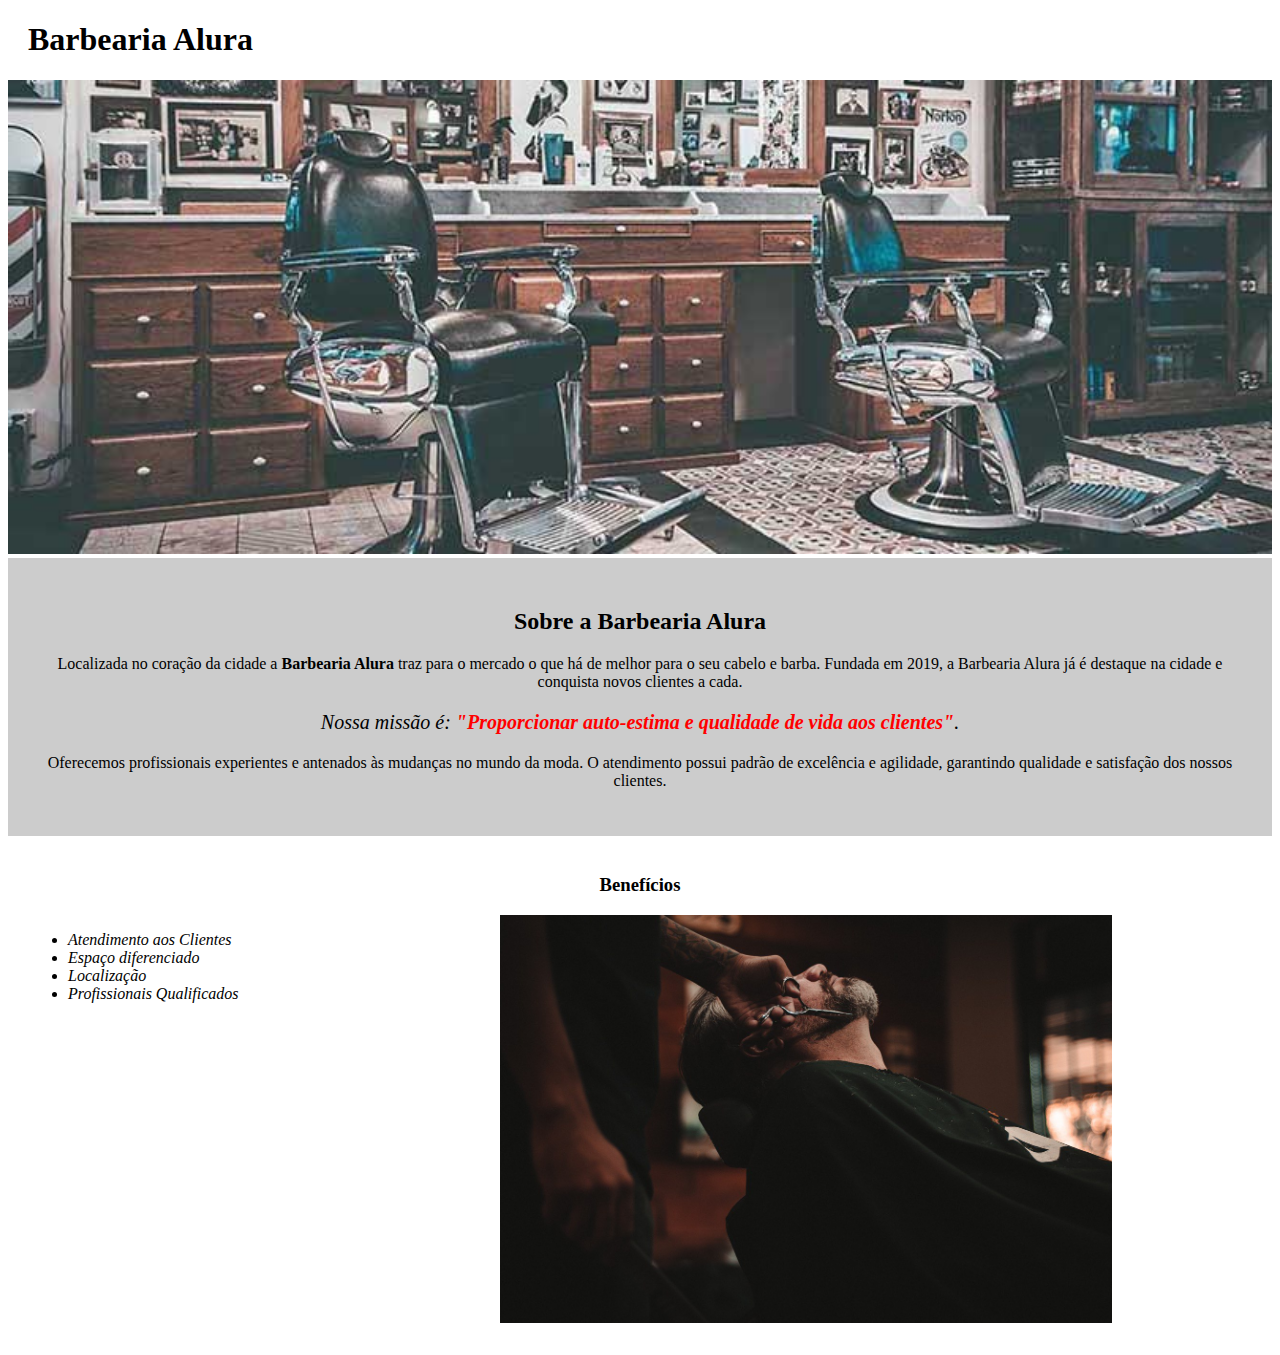
==== index.html @ afbb9d74 "Página principal e página de produtos" ====
<!DOCTYPE html>
<html lang="pt-br">
    <head>
        <meta charset="UTF-8">
        <title>Barbearia Alura</title>
        <link rel="stylesheet" href="style.css">
    
    </head>
    <body>
        <header>
            <h1 class="titulo-principal">Barbearia Alura</h1>
        </header>
        <img id="banner" src="banner.jpg">
        <div class="principal">
            <h2 class="titulo-centralizado">Sobre a Barbearia Alura</h2>

            <p>Localizada no coração da cidade a <strong>Barbearia Alura</strong> traz para o mercado o que há de melhor para o seu cabelo e barba. Fundada em 2019, a 
                Barbearia Alura já é destaque na cidade e conquista novos clientes a cada.</p>

            <p id="missao"><em>Nossa missão é: <strong>"Proporcionar auto-estima e qualidade de vida aos clientes"</strong>.</em></p>

            <p>Oferecemos profissionais experientes e antenados às mudanças no mundo da moda. O atendimento possui padrão de excelência e agilidade, garantindo 
            qualidade e satisfação dos nossos clientes.</p>
        </div>
        <div class="beneficios">
            <h3 class="titulo-centralizado">Benefícios</h3> 

            <ul>
                <li class="itens">Atendimento aos Clientes</li>
                <li class="itens">Espaço diferenciado</li>
                <li class="itens">Localização</li>
                <li class="itens">Profissionais Qualificados</li>
            </ul>

            <img src="beneficios.jpg" class="imagembeneficios">
        </div>
    </body>
</html>
---- style.css ----
/* body{
    
} */

#banner{
    width: 100%;
}
.principal {
    background: #CCCCCC; 
    padding: 30px;  
}

.titulo-principal{
    padding-left: 20px;
}

.titulo-centralizado {
    text-align: center;
}

p {
    text-align: center;
}

em strong {
    color: #FF0000;
}

#missao {
    font-size: 20px;
}


.itens {
    font-style: italic;
}

.beneficios {
    background: #FFFFFF;
    padding: 20px;
}


ul{
    display: inline-block;
    vertical-align: top;
    width: 20%;
    margin-right: 15%;
}

.imagembeneficios {
    width: 50%;
}
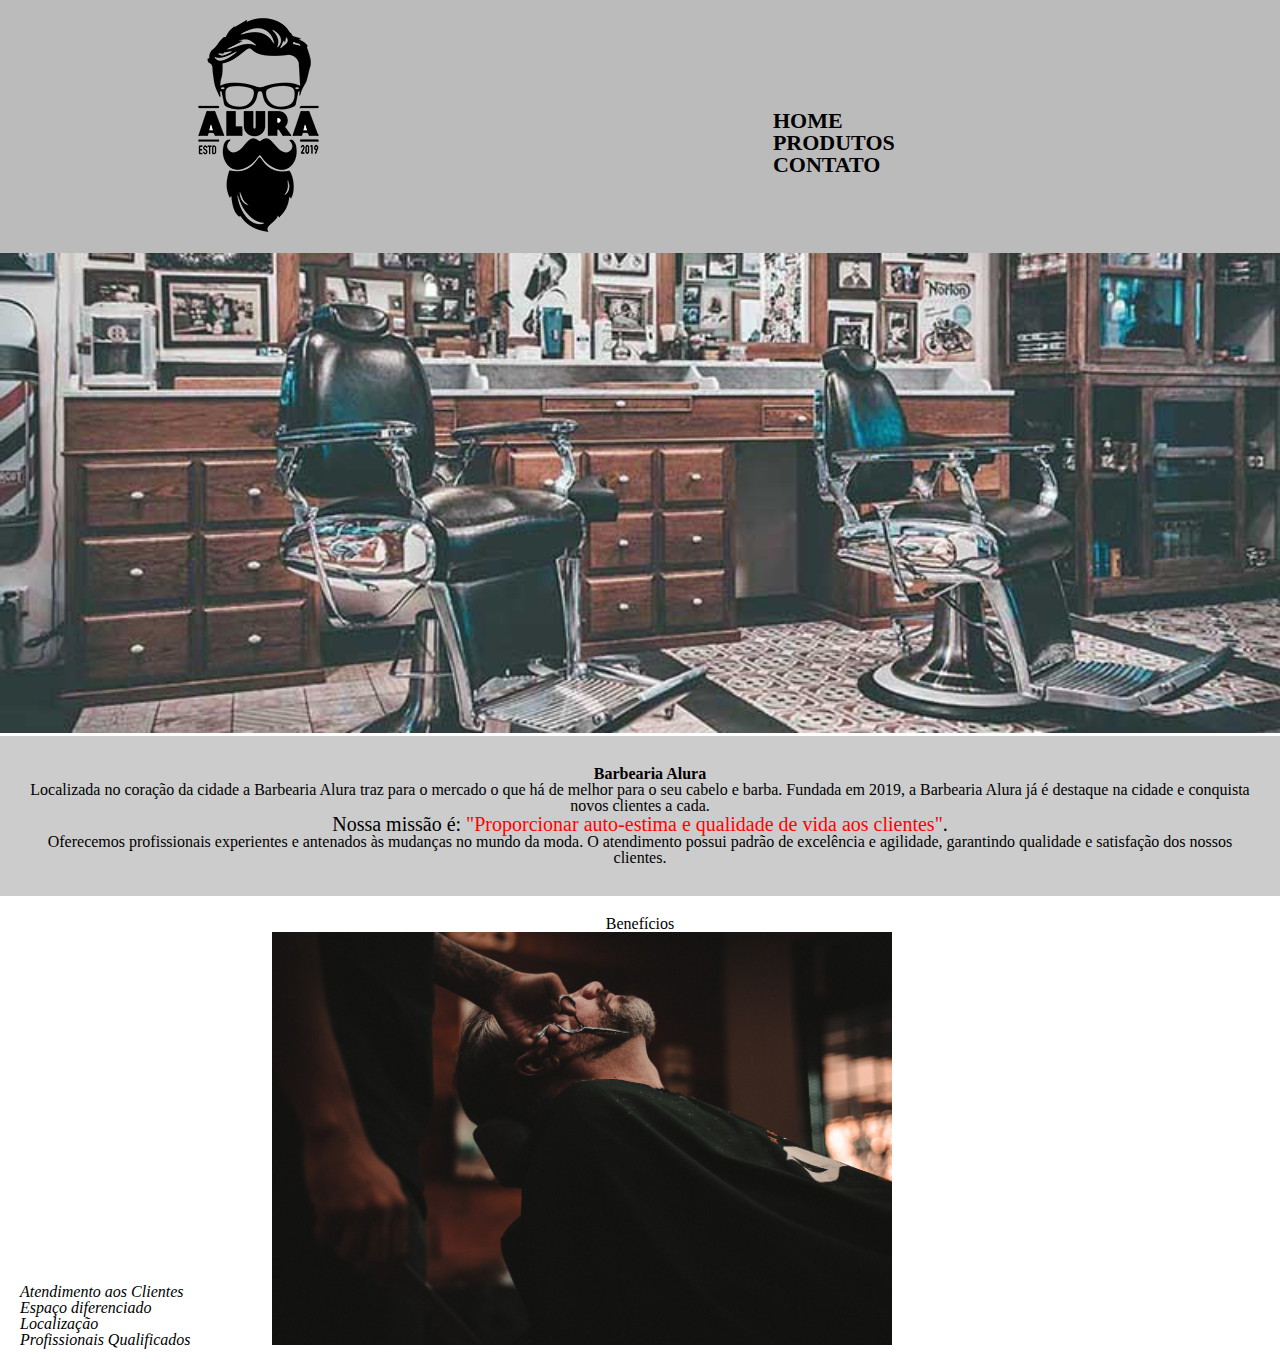
==== commit ad101fc3: "Colocando a nav na página home" ====
--- a/index.html
+++ b/index.html
@@ -3,16 +3,26 @@
     <head>
         <meta charset="UTF-8">
         <title>Barbearia Alura</title>
-        <link rel="stylesheet" href="style.css">
+        <link rel="stylesheet" href="style-home.css">
+        <link rel="stylesheet" href="reset.css">
     
     </head>
     <body>
         <header>
-            <h1 class="titulo-principal">Barbearia Alura</h1>
+            <div class="caixa">
+                <h1><img src="logo.png" alt="Logo da Barbearia Alura"></h1>
+                <nav>
+                <ul>
+                    <li><a href="index.html">Home</a></li>
+                    <li><a href="produtos.html">Produtos</a></li>
+                    <li><a href="contato.html">Contato</a></li>
+                </ul>
+                </nav>
+            </div>
         </header>
         <img id="banner" src="banner.jpg">
         <div class="principal">
-            <h2 class="titulo-centralizado">Sobre a Barbearia Alura</h2>
+            <h1 class="titulo-principal">Barbearia Alura</h1>
 
             <p>Localizada no coração da cidade a <strong>Barbearia Alura</strong> traz para o mercado o que há de melhor para o seu cabelo e barba. Fundada em 2019, a 
                 Barbearia Alura já é destaque na cidade e conquista novos clientes a cada.</p>
--- a/style-home.css
+++ b/style-home.css
@@ -0,0 +1,92 @@
+/* body{
+    
+} */
+header{
+    background: #BBBBBB;
+    
+}
+.caixa {
+    position: relative;
+    width: 940px;
+    margin: 0 auto;
+    border: 1px red;
+    
+}
+
+nav {
+    position: absolute;
+    top: 110px;
+    right: 0;
+    
+}
+
+nav li {
+    display: inline;
+    margin: 0 0 0 15px;
+}
+
+nav a {
+    display: inline-block;
+    text-transform: uppercase;
+    color: #000000;
+    font-weight: bold;
+    font-size: 22px;
+    text-decoration: none;
+}
+
+nav a:hover {
+    color: #c78c19;
+    text-decoration: underline;
+}
+
+#banner{
+    width: 100%;
+}
+.principal {
+    background: #CCCCCC; 
+    padding: 30px;  
+}
+
+.titulo-principal{
+    text-align: center;
+    padding-left: 20px;
+    font-weight: bold;
+}
+
+.titulo-centralizado {
+    text-align: center;
+}
+
+p {
+    text-align: center;
+}
+
+em strong {
+    color: #FF0000;
+}
+
+#missao {
+    font-size: 20px;
+}
+
+
+.itens {
+    font-style: italic;
+}
+
+.beneficios {
+    background: #FFFFFF;
+    padding: 20px;
+}
+
+
+ul{
+    display: inline-block;
+    vertical-align: top;
+    width: 20%;
+    margin-right: 15%;
+}
+
+.imagembeneficios {
+    width: 50%;
+}
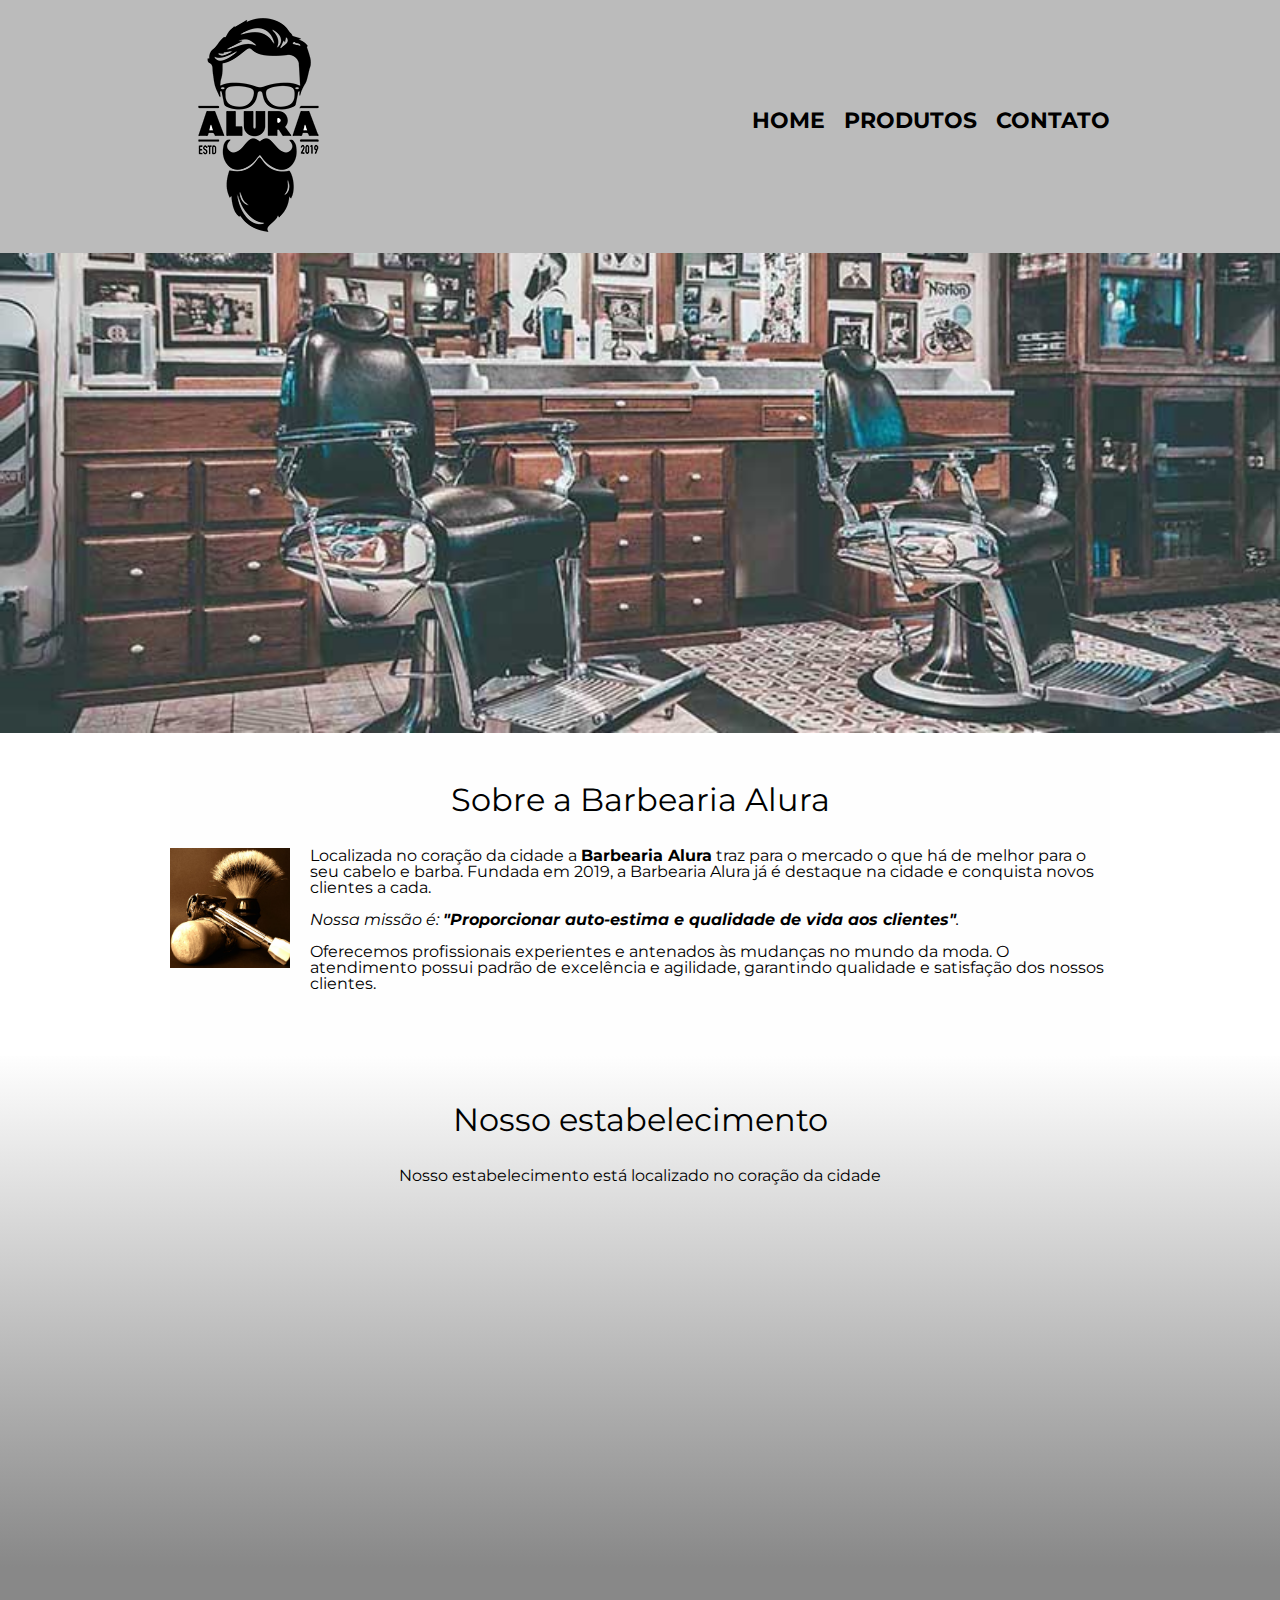
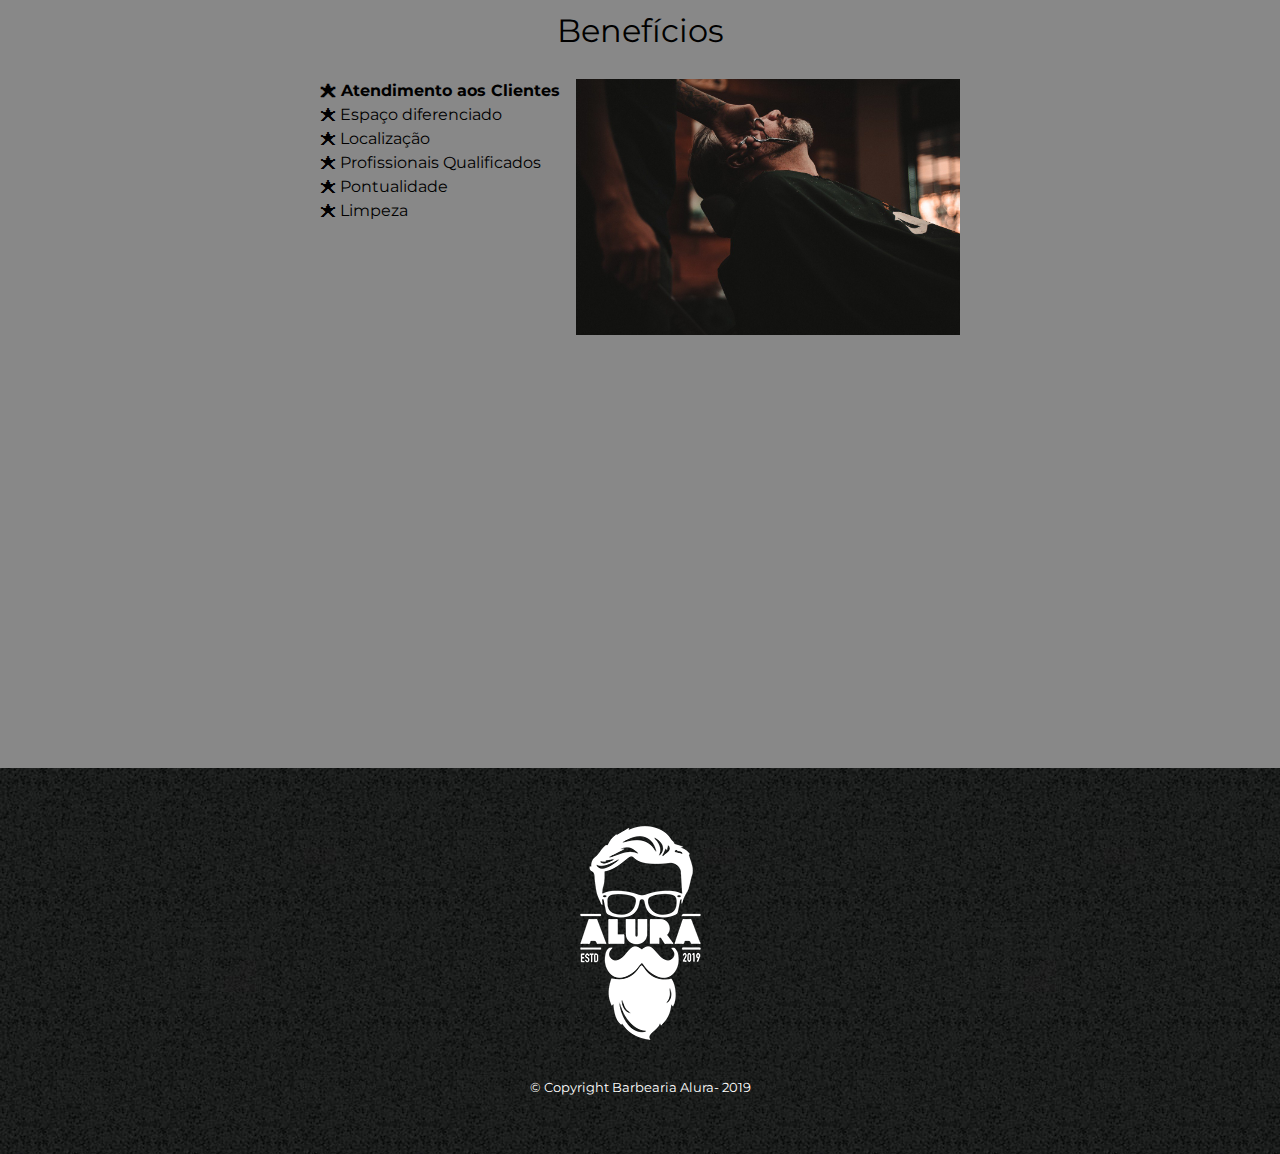
==== commit a368c2ef: "Reformulação da página principal" ====
--- a/index.html
+++ b/index.html
@@ -3,46 +3,70 @@
     <head>
         <meta charset="UTF-8">
         <title>Barbearia Alura</title>
-        <link rel="stylesheet" href="style-home.css">
         <link rel="stylesheet" href="reset.css">
+        <link rel="stylesheet" href="style.css">
+        <link rel="stylesheet" href="https://fonts.googleapis.com/css?family=Montserrat&display=swap">
     
     </head>
     <body>
         <header>
             <div class="caixa">
-                <h1><img src="logo.png" alt="Logo da Barbearia Alura"></h1>
+                <h1><img src="logo.png"></h1>
                 <nav>
-                <ul>
-                    <li><a href="index.html">Home</a></li>
-                    <li><a href="produtos.html">Produtos</a></li>
-                    <li><a href="contato.html">Contato</a></li>
-                </ul>
+                    <ul>
+                        <li><a href="index.html">Home</a></li>
+                        <li><a href="produtos.html">Produtos</a></li>
+                        <li><a href="contato.html">Contato</a></li>
+                    </ul>
                 </nav>
             </div>
         </header>
-        <img id="banner" src="banner.jpg">
-        <div class="principal">
-            <h1 class="titulo-principal">Barbearia Alura</h1>
+        <img class="banner" src="banner.jpg">
 
-            <p>Localizada no coração da cidade a <strong>Barbearia Alura</strong> traz para o mercado o que há de melhor para o seu cabelo e barba. Fundada em 2019, a 
-                Barbearia Alura já é destaque na cidade e conquista novos clientes a cada.</p>
+        <main>
+            <section class="principal">
+                <h1 class="titulo-principal">Sobre a Barbearia Alura</h1>
 
-            <p id="missao"><em>Nossa missão é: <strong>"Proporcionar auto-estima e qualidade de vida aos clientes"</strong>.</em></p>
+                <img class="utensilios" src="utensilios.jpg" alt="Utensilios de um barbeiro.">
 
-            <p>Oferecemos profissionais experientes e antenados às mudanças no mundo da moda. O atendimento possui padrão de excelência e agilidade, garantindo 
-            qualidade e satisfação dos nossos clientes.</p>
-        </div>
-        <div class="beneficios">
-            <h3 class="titulo-centralizado">Benefícios</h3> 
+                <p>Localizada no coração da cidade a <strong>Barbearia Alura</strong> traz para o mercado o que há de melhor para o seu cabelo e barba. Fundada em 2019, a 
+                    Barbearia Alura já é destaque na cidade e conquista novos clientes a cada.</p>
 
-            <ul>
-                <li class="itens">Atendimento aos Clientes</li>
-                <li class="itens">Espaço diferenciado</li>
-                <li class="itens">Localização</li>
-                <li class="itens">Profissionais Qualificados</li>
-            </ul>
+                <p id="missao"><em>Nossa missão é: <strong>"Proporcionar auto-estima e qualidade de vida aos clientes"</strong>.</em></p>
 
-            <img src="beneficios.jpg" class="imagembeneficios">
-        </div>
+                <p>Oferecemos profissionais experientes e antenados às mudanças no mundo da moda. O atendimento possui padrão de excelência e agilidade, garantindo 
+                qualidade e satisfação dos nossos clientes.</p>
+            </section>
+
+            <section class="mapa">
+                 <h3 class="titulo-principal">Nosso estabelecimento</h3>
+                 <p>Nosso estabelecimento está localizado no coração da cidade</p>
+                 <div class="mapa-conteudo">
+                    <iframe src="https://www.google.com/maps/embed?pb=!1m18!1m12!1m3!1d58513.90445191615!2d-46.627440552408515!3d-23.564168190991584!2m3!1f0!2f0!3f0!3m2!1i1024!2i768!4f13.1!3m3!1m2!1s0x94ce5a2b2ed7f3a1%3A0xab35da2f5ca62674!2sCaelum%20-%20Escola%20de%20Tecnologia!5e0!3m2!1spt-BR!2sbr!4v1648820762979!5m2!1spt-BR!2sbr" width="100%" height="300" style="border:0;" allowfullscreen="" loading="lazy" referrerpolicy="no-referrer-when-downgrade"></iframe>
+                 </div>
+            </section>
+
+            <section class="beneficios">
+                <h3 class="titulo-principal">Benefícios</h3> 
+                <div class="conteudo-beneficios">
+                    <ul class="lista-beneficios">
+                        <li class="itens">Atendimento aos Clientes</li>
+                        <li class="itens">Espaço diferenciado</li>
+                        <li class="itens">Localização</li>
+                        <li class="itens">Profissionais Qualificados</li>
+                        <li class="itens">Pontualidade</li>
+                        <li class="itens">Limpeza</li>
+                    </ul><img src="beneficios.jpg" class="imagem-beneficios">
+                </div>
+                <div class="video">
+                    <iframe width="560" height="315" src="https://www.youtube.com/embed/wcVVXUV0YUY" frameborder="0" allow="accelerometer; autoplay; encrypted-media; gyroscope; picture-in-picture" allowfullscreen></iframe>
+                </div>
+            </section>
+        </main>
+
+        <footer>
+            <img src="logo-branco.png">
+            <p class="copyright">&copy; Copyright Barbearia Alura- 2019</p>
+        </footer>
     </body>
 </html>--- a/style.css
+++ b/style.css
@@ -0,0 +1,238 @@
+body{
+    font-family: 'Montserrat', sans-serif;
+}
+
+header{
+    background: #BBBBBB;
+}
+
+.caixa {
+    position: relative;
+    width: 940px;
+    margin: 0 auto;
+}
+
+nav {
+    position: absolute;
+    top: 110px;
+    right: 0;
+}
+
+nav li {
+    display: inline;
+    margin: 0 0 0 15px;
+}
+
+nav a {
+    text-transform: uppercase;
+    color: #000000;
+    font-weight: bold;
+    font-size: 22px;
+    text-decoration: none;
+}
+
+nav a:hover {
+    color: #c78c19;
+    text-decoration: underline;
+}
+
+.produtos {
+    width: 940px;
+    margin: 0 auto;
+    padding: 50px 0;
+}
+
+.produtos li {
+    display: inline-block;
+    text-align: center;
+    width: 30%;
+    vertical-align: top;
+    margin: 0 1.5%;
+    padding: 30px 20px;
+    box-sizing: border-box;
+    border: 2px solid #000000;
+    border-radius: 10px;
+}
+
+.produtos li:hover {
+    border-color: #c78c19;
+}
+
+.produtos li:active {
+    border-color: #088c19;
+}
+
+.produtos li:hover h2 {
+    font-size: 34px;
+}
+
+.produtos h2 {
+    font-size: 30px;
+    font-weight: bold;
+}
+
+.produto-decricao {
+    font-size: 18px;
+}
+
+.produto-preco {
+    font-size: 22px;
+    font-weight: bold;
+    margin-top: 10px;
+}
+
+footer {
+    text-align: center;
+    background: url("bg.jpg");
+    padding: 40px 0;
+}
+
+.copyright {
+    color: white;
+    font-size: 13px;
+    margin: 20px 0;
+}
+
+form{
+    margin: 40px 0;
+}
+
+form label, form legend {
+    display: block;
+    font-size: 20px;
+    margin: 0 0 10px;
+}
+ 
+.input-padrao {
+    display: block;
+    margin: 0 0 20px;
+    padding: 10px 25px;
+    width: 50%;
+}
+
+.checkbox {
+    margin: 20px 0;
+}
+
+.enviar {
+    width: 40%;
+    padding: 15px 0;
+    background: orange;
+    color: white;
+    font-weight: bold;
+    font-size: 18px;
+    border: none;
+    border-radius: 5px;
+    transition: 1s all;
+    cursor: pointer;
+}
+
+.enviar:hover {
+    background: darkorange;
+    transform: scale(1.2);
+}
+
+table {
+    margin: 20px 0 40px;
+}
+
+thead {
+    background: #555555;
+    color: white;
+    font-weight: bold;
+}
+
+td, th {
+    border: 1px solid #000000;
+    padding: 15px 8px;
+}
+
+
+/* css da página inicial*/
+.banner{
+    width: 100%;
+}
+
+.titulo-principal{
+    text-align: center;
+    font-size: 2em; /* tamanho proporcional para pixel  2 em = 2 x tamanho Base ( que são 15px)*/
+    margin: 0 0 1em;
+    clear: left;
+}
+
+.principal{
+    padding: 3em 0;
+    background: #FEFEFE;
+    width: 940px;
+    margin: 0 auto;
+}
+
+.principal p {
+    margin: 0 0 1em;
+}
+
+.principal strong {
+    font-weight: bold;
+}
+
+.principal em {
+    font-style: italic;
+}
+
+.utensilios{
+    width: 120px;
+    float: left;
+    margin: 0 20px 20px 0;
+}
+
+.mapa{
+    padding: 3em 0;
+    background: linear-gradient(#FEFEFE, #888888);
+}
+
+.mapa-conteudo{
+    width: 940px;
+    margin: 0 auto;
+}
+
+.mapa p {
+    margin: 0 0 2em;
+    text-align: center;
+}
+
+.beneficios{
+    padding: 3em 0;
+    background: #888888;
+}
+
+.conteudo-beneficios{
+    width: 640px;
+    margin: 0 auto;
+}
+
+.lista-beneficios{
+    width: 40%;
+    display: inline-block;
+    vertical-align: top;
+}
+
+.itens{
+    line-height: 1.5em;
+}
+
+.itens:first-child{
+    font-weight: bold;
+}
+
+.itens:before{
+    content: "🟊 ";
+}
+
+.imagem-beneficios{
+    width: 60%;
+}
+
+.video {
+    width: 560px;
+    margin: 2em auto;
+}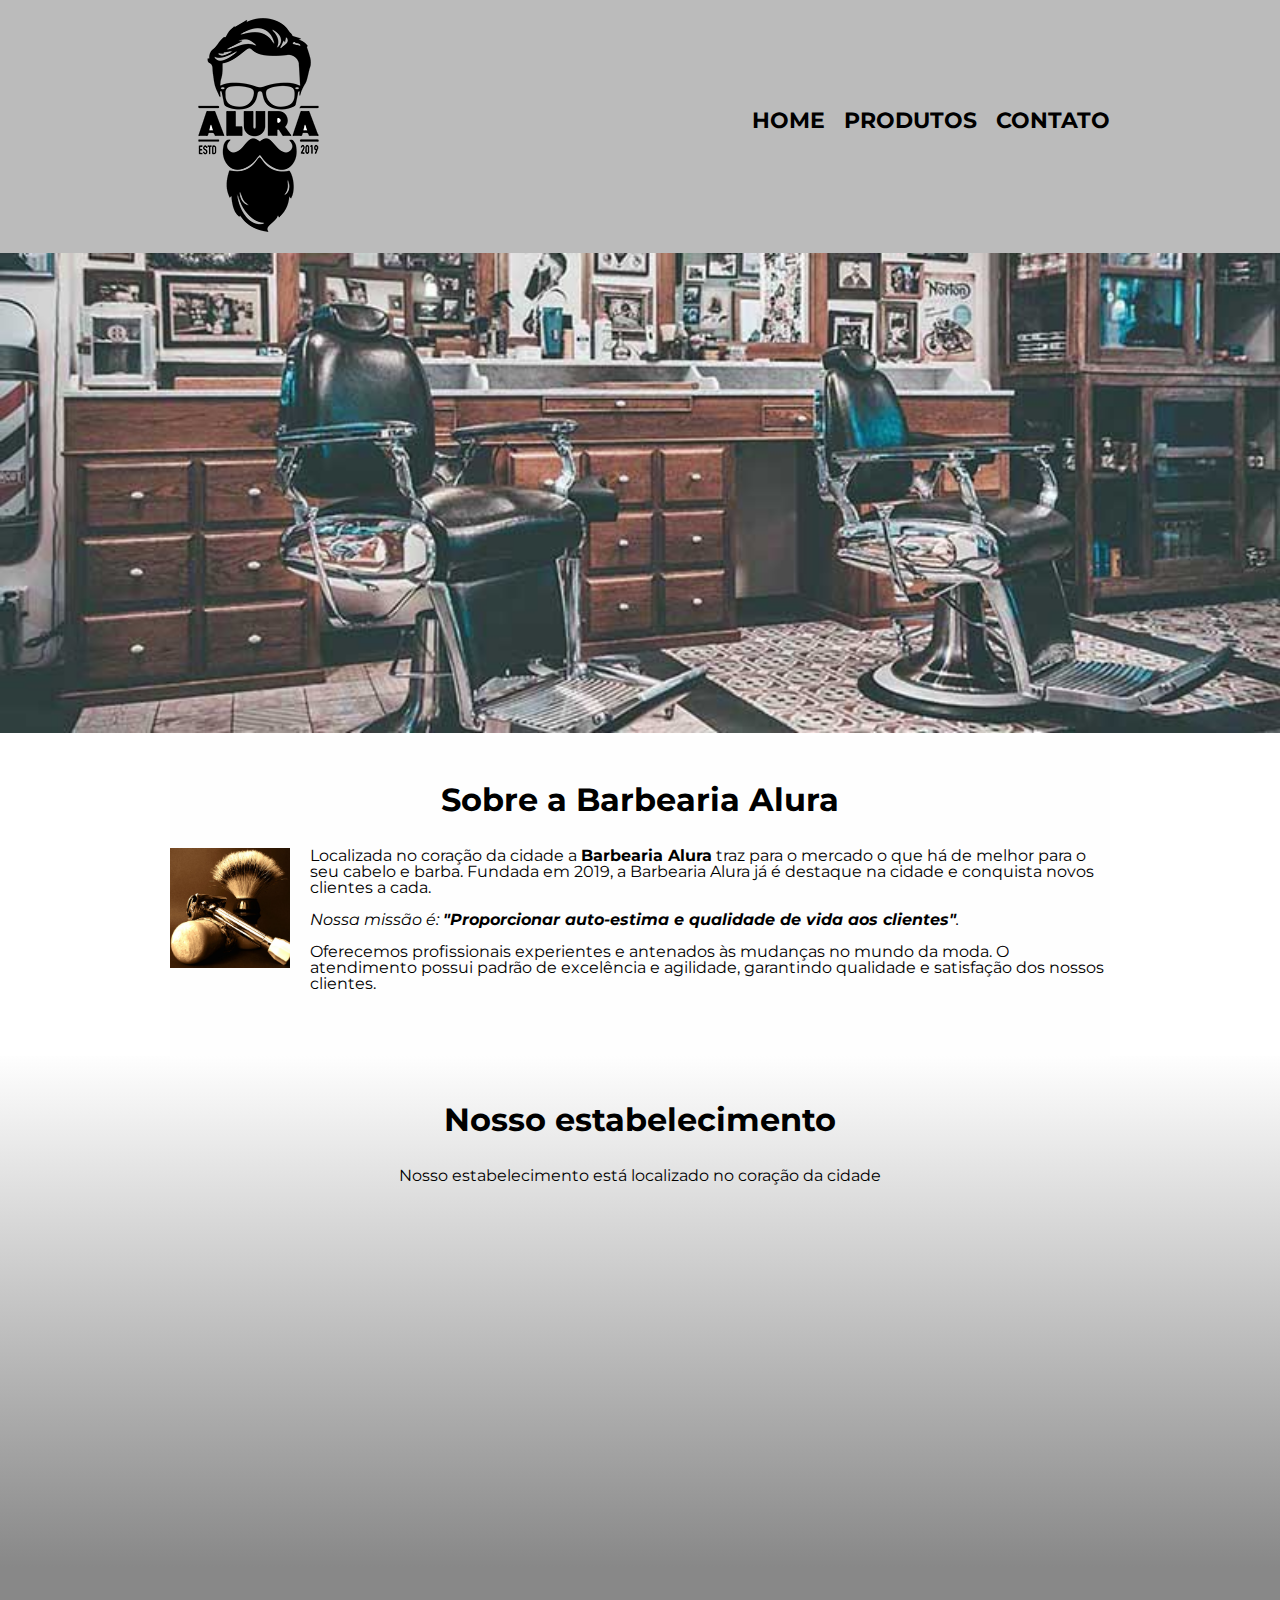
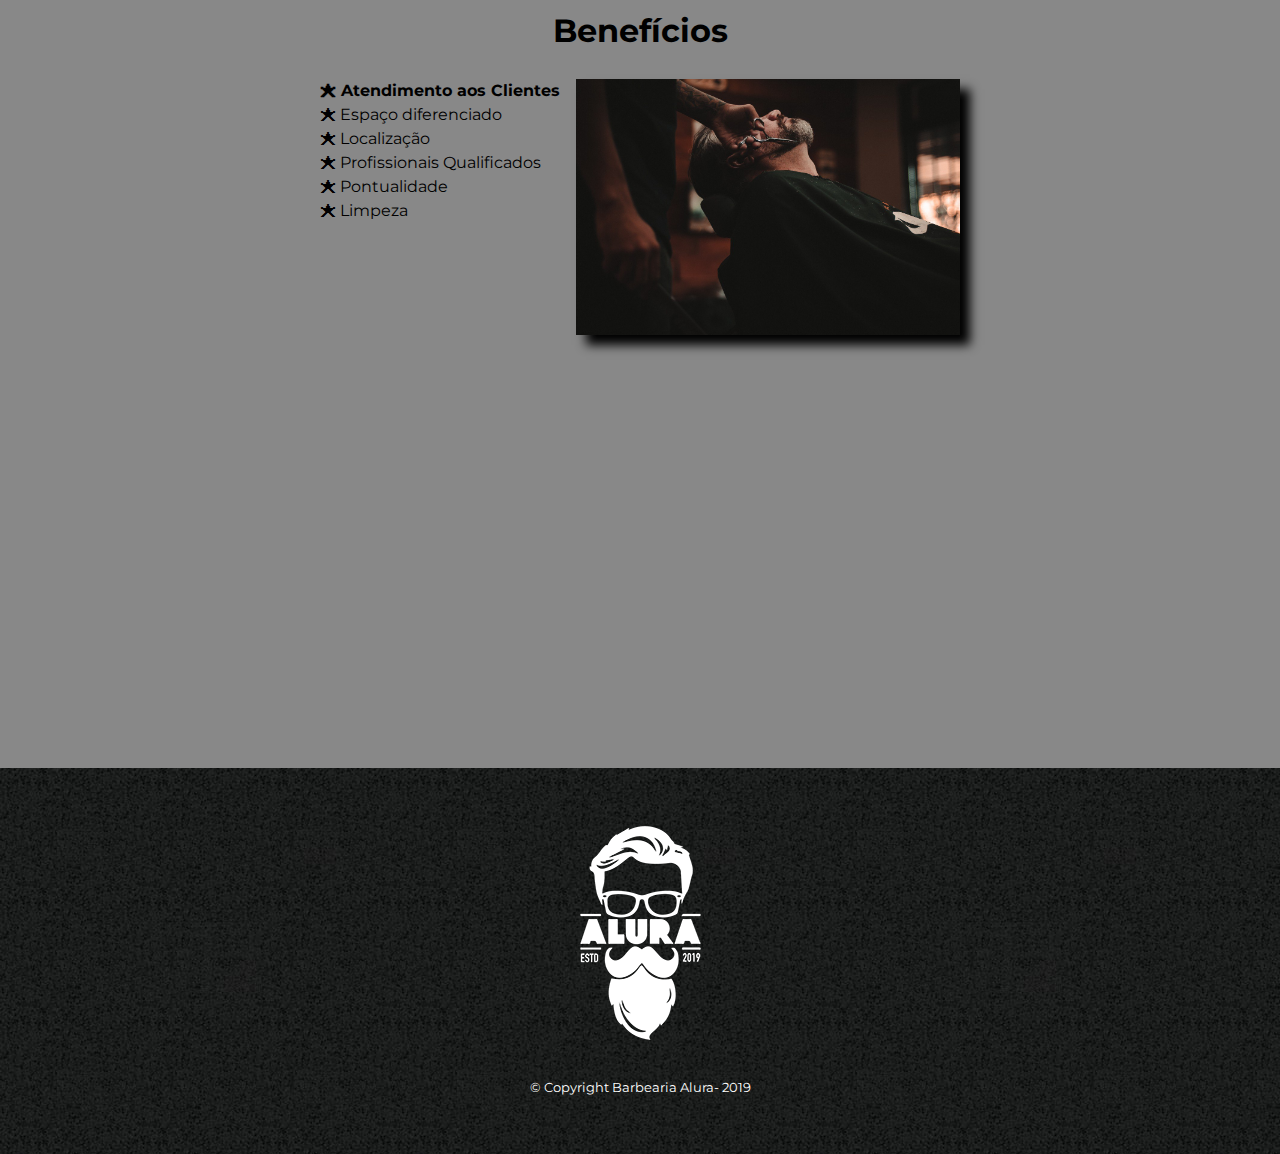
==== commit dcc033ce: "Adaptação para mobile com @media" ====
--- a/index.html
+++ b/index.html
@@ -2,6 +2,7 @@
 <html lang="pt-br">
     <head>
         <meta charset="UTF-8">
+        <meta name="viewport" content="width=device-width">
         <title>Barbearia Alura</title>
         <link rel="stylesheet" href="reset.css">
         <link rel="stylesheet" href="style.css">
@@ -24,6 +25,9 @@
         <img class="banner" src="banner.jpg">
 
         <main>
+           
+           <!--<p>Qualquer conteudo</p>-->
+
             <section class="principal">
                 <h1 class="titulo-principal">Sobre a Barbearia Alura</h1>
 
@@ -59,7 +63,7 @@
                     </ul><img src="beneficios.jpg" class="imagem-beneficios">
                 </div>
                 <div class="video">
-                    <iframe width="560" height="315" src="https://www.youtube.com/embed/wcVVXUV0YUY" frameborder="0" allow="accelerometer; autoplay; encrypted-media; gyroscope; picture-in-picture" allowfullscreen></iframe>
+                    <iframe width="100%" height="315" src="https://www.youtube.com/embed/wcVVXUV0YUY" frameborder="0" allow="accelerometer; autoplay; encrypted-media; gyroscope; picture-in-picture" allowfullscreen></iframe>
                 </div>
             </section>
         </main>
--- a/style.css
+++ b/style.css
@@ -157,7 +157,9 @@
     text-align: center;
     font-size: 2em; /* tamanho proporcional para pixel  2 em = 2 x tamanho Base ( que são 15px)*/
     margin: 0 0 1em;
+    font-weight: bold;
     clear: left;
+    /*text-shadow: 2px 2px #FF0000;*/
 }
 
 .principal{
@@ -230,9 +232,50 @@
 
 .imagem-beneficios{
     width: 60%;
+    opacity: 1;
+    transition: 400ms;
+    box-shadow: 10px 10px 10px #000000;
+}
+
+.imagem-beneficios:hover {
+    opacity: 0.3;
 }
 
 .video {
     width: 560px;
     margin: 2em auto;
-}+}
+
+/*main > p {
+    background: red;
+}
+
+img + p {
+    background: blue;
+}
+
+img ~ p{
+    background: yellow;
+}
+
+.principal p:not(#missao){
+    background: orange;
+}*/
+
+@media screen and (max-width: 480px){
+    .caixa, .principal, .conteudo-beneficios, .mapa-conteudo, .video {
+        width: auto;
+    }
+
+    h1 {
+        text-align: center;
+    }
+
+    nav {
+        position: static;
+    }
+
+    .lista-beneficios, .imagem-beneficios {
+        width: 100%;
+    }
+}
